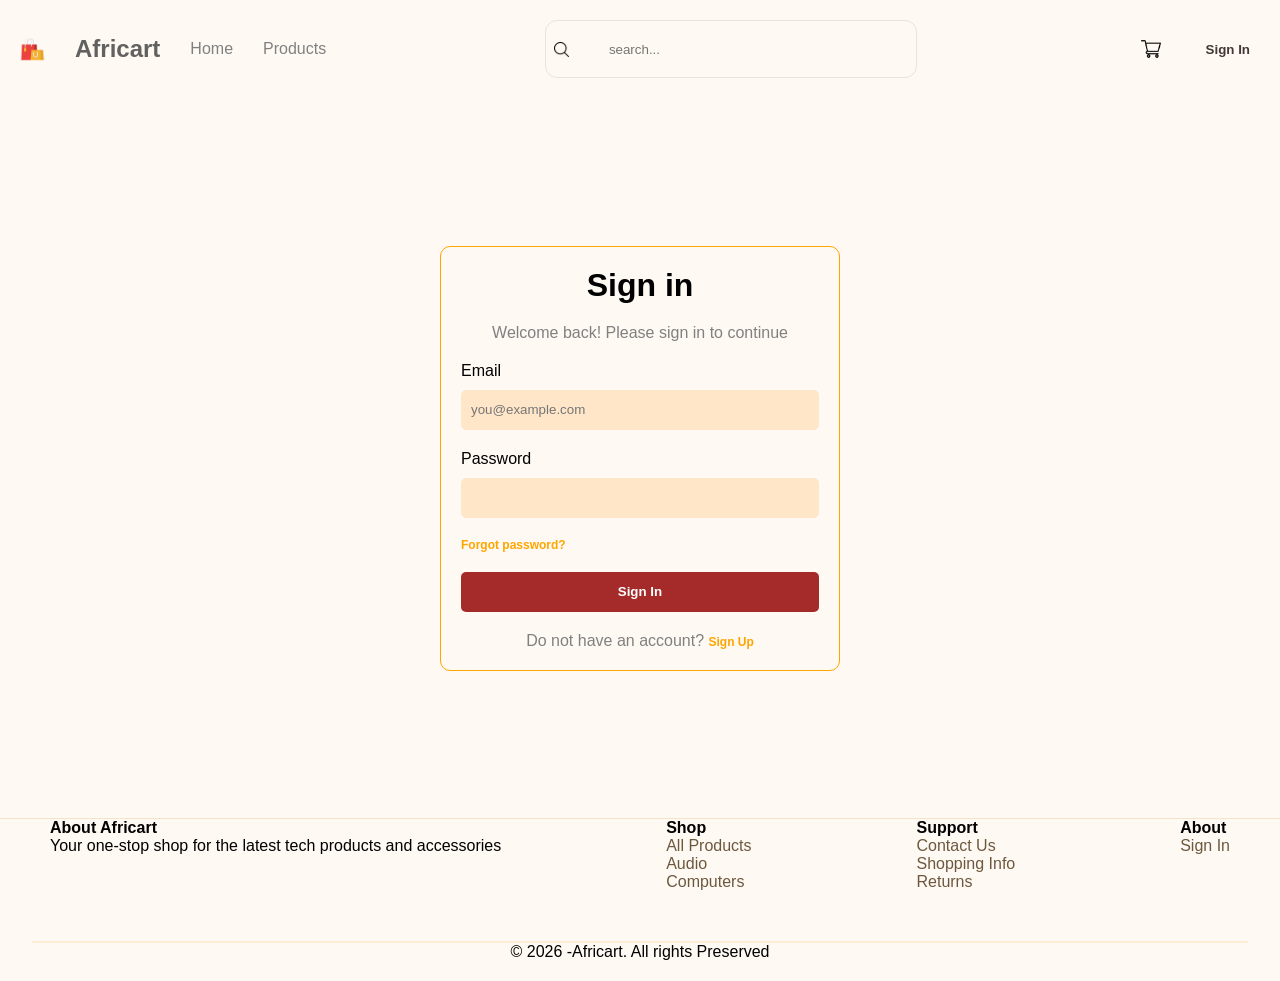
==== auth.html @ 28417fd5 "final commit Auth" ====
<!DOCTYPE html>
<html lang="en">
<head>
    <meta charset="UTF-8">
    <meta name="viewport" content="width=device-width, initial-scale=1.0">
    <title>Sign Up</title>
    <link rel="stylesheet" href="styles.css">
    <link rel="stylesheet" href="auth.css">
</head>
<body>
    <header>
        <div>
            <img src="logo.png" alt="logo">
            <h2>Africart</h2>
            <a href="/">Home</a>
            <a href="products.html">Products</a>
        </div>

        <form>
            <input id="search-input" type="text" placeholder="search...">
            <img src="search.png" id="search-btn" alt="Search">
        </form>

        <div>
            <img id="cart-img" src="cart.png" alt="cart image">
            <button class="btn-min" id="signin-btn">Sign In</button>
        </div>
        
    </header>
    <main>

        <form id="signin-form">
            <h1>Sign in</h1>
            <p>Welcome back! Please sign in to continue</p>
            <div>
                <label for="email">Email</label>
                <input type="text" id="email-login" placeholder="you@example.com">
            </div>
            <div>
                <label for="">Password</label>
                <input type="password" name="password-login" id="password-login">
            </div>
            <a href="">Forgot password?</a>
            <input type="submit" value="Sign In" class="btn-auth">

            <p>Do not have an account? <a>Sign Up</a></p>
        </form>
        <form id="signup-form">
            <h1>Create Account</h1>
            <p>Get started with a new account</p>
            <div>
                <label for="name">Full name</label>
                <input type="text" id="name" >
            </div>
            <div>
                <label for="email">Email</label>
                <input type="email" id="email-login" placeholder="you@example.com">
            </div>
            <div>
                <label for="">Password</label>
                <input type="password" name="password-login" id="password-login">
            </div>
            <a href="">Forgot password?</a>
            <input type="submit" value="Sign Up" class="btn-auth">

            <p>Already have an account? <a>Sign in</a></p>
        </form>

    </main>
    <footer>
        <div id="">
            <h4>About Africart</h4>
            <p>Your one-stop shop for the latest tech products and accessories</p>

        </div>
        <div>
            <h4>Shop</h4>
            <a href="#products">All Products</a>
            <a href="#products/audio">Audio</a>
            <a href="#products/computers">Computers</a>
        </div>
        <div>
            <h4>Support</h4>
            <a href="#contact">Contact Us</a>
            <a href="#shopping">Shopping Info</a>
            <a href="#Returns">Returns</a>
        </div>
        <div>
            <h4>About</h4>
            <a href="#sign in">Sign In</a>
        </div>
        

    </footer>
    <div id="copyright">
            <hr>
            <p>&copy 2026 -Africart. All rights Preserved</p>
    </div>
    
</body>
</html>
---- styles.css ----
*, *::before, *::after {
    box-sizing: border-box;
}

body{

    font-family:'Segoe UI',Tahoma,Geneva,Verdana,sans-serif;
    margin:0;
    overflow-x: hidden; /* Fix overflow for the entire body */
    background-color: #FEF9F3;
}
/* Header section */

header{
    display:flex;
    height:auto;
    min-height:30px;
    align-items:center;
    gap:20px;
    margin-top:20px;
    margin-bottom:20px;
    justify-content:space-between;
    flex-wrap: wrap;
    padding: 0 20px;
    position: sticky;
    top: 0;
    z-index: 1000;
    background: #FEF9F3;
}
header div{
    display: flex;
    justify-content: center;

    align-items: center;
    gap: 30px;

}


header form{
    display:flex;
    flex-direction: row-reverse;
    border:1px solid rgb(235,225,225);
    padding:8px;
    border-radius:12px;
    width:30%;
    justify-content:space-between;
    align-items: center;
}

header a{
    text-decoration:none;
    color: gray;
}

header h2{
    color: rgb(97, 97, 97);
}

.btn-min{
    border-style:none;
    background-color:#FEF9F3;
    font-weight:bold;
    color:rgb(65,56,56);
    padding: 10px;
    border-radius: 5px;

}
.btn-min:hover,
#cart-img:hover{
    background-color: orange;
}
#cart-img{
    width: 30px;
    padding: 5px;
    object-fit: contain;
    border-radius: 5px;


}

#search-btn{
    width: 15px;
    height: 15px;
    margin-right: 10px;

}
#search-input{
    width: 100%;
    outline: none;
    background-color: #FEF9F3;

}
#search-input:active{
    border: none;
}
img{
    width:25px;
}



form input{
    border-style:none;
}



#hero-section{
    display:flex;
    flex-direction:column;
    justify-content:end;
    align-items:start;
    background:linear-gradient(to top,rgb(236,182,82),rgb(255,136,0));
    width:100%;
    color:white;
    min-height:43vh;
    padding: 40px 20px 80px 20px;
}

#cta-btn{
    border:none;
    padding:12px;

    width:180px;
    border-radius:5px;
}

#hero-section h1{
    font-size:60px;
    max-width:50%;
}

#hero-p{
    color:rgb(255,225,141);
}

#main-div{
    display:flex;
    justify-content:space-around;
    align-items: center;
    flex-wrap: wrap;
    gap: 20px;
}


.sub-div{
    display:flex;
    margin:10px;
    justify-content:center;
    align-items:center;
    gap:20px;
    padding: 12px;
    }

.sub-div div{
    display:flex;
    flex-direction:column;
}

.sub-div h6,
.sub-div p{
    margin:0;
}

.sub-div i{
    font-size:24px;
    border:1px solid rgb(229,207,207);
    padding:12px;
    border-radius:10px;
    color:orange;
}
#featured{
    margin-left: 10px;
    
    
}
#featured h2{
    font-family: 'Segoe UI', Tahoma, Geneva, Verdana, sans-serif;
    margin-bottom: 0;
}
#featured p{
   margin-top: 0px; 
}

#products{
    display: flex;
}

#products-div{
    margin-top: 25px;
    width: 200px;
    border: 1px solid orange;
    padding-bottom: 10px;
    margin-left: 10px;
    border-radius: 10px;
    box-shadow: 2px 2px 10px rgba(255, 165, 0.3);
    

}

#products-div img{
    width: 100%;
    margin-bottom: 20px;
    border-radius: 10px;
    

    
    
}
#products-div h6{
    font-size: 12px;
    margin-top: 0px;
    margin-bottom: 0px;
    margin-left: 5px;
    font-family: 'Segoe UI', Tahoma, Geneva, Verdana, sans-serif;
}
#products-div p{
    font-size: 7px;
    margin-top: 0px;
    margin-bottom: 5px;
    margin-left: 5px;
    font-family: Segoe UI;

}
#star{
    display: flex;
    justify-content: space-between;
    align-items: center;
    padding-left: 10px;
    padding-right: 5px;
}

#cart-btn{
    background-color: orange;
    border: none;
    height: 30px;
    display: flex;
    justify-content: center;
    align-items: center;
    padding-left: 50px;
    padding-right: 30px;
    gap: 20px;
    margin-left:7px;
    margin-right: 0px;
    color: white;
    cursor: pointer;
    margin-top: 40px;
    margin-bottom: 0px;
}
#star span{
    color: black;
    font-family: 'Segoe UI', Tahoma, Geneva, Verdana, sans-serif;
    font-weight: 100;
}
#star p{
    font-family: 'Segoe UI', Tahoma, Geneva, Verdana, sans-serif;
    font-size: 100;
    font-size: 12px;
    margin-right: 10px;
}

#cart-btn i,
#star i{
    color: orange;
}
#star p{
    font-family: 'Segoe UI', Tahoma, Geneva, Verdana, sans-serif;
    color: rgb(136, 104, 104);
}


footer{
    display: flex;
    justify-content: space-between;
    width: 100%;
    margin-top: auto;
    background-color:#fef9f3;
    border-top: 1px solid rgb(245, 229, 200);
    
    padding-bottom: 50px;
    padding-left: 50px;
    padding-right: 50px;

    

}
footer div{
    display: flex;
    flex-direction: column;
    
    align-items: start;
    
    
}
footer a{
    color: #6d583e;
    text-decoration: none;
}
#copyright{
    display: flex;
    flex-direction: column;
    justify-content: center;
    align-items: center;
    padding-bottom: 20px;
}
#copyright hr{
    width: 95%;
    border-color: rgb(245, 210, 146,0.3);
    border-style: solid;
    height: 1px;

    
}



@media(max-width:630px){
    #search-input{
        display:none;
    }

    form{
        width:fit-content;
        border:none;
        margin-left:auto;
    }

    header{
        margin-left:20px;
        margin-right:20px;
    }
    #main-div{
        flex-direction: column;
        justify-content: center;
        align-items: flex-start;
    }
}

@media(max-width:500px){
    header h2{
        font-size:20px;
    }

    header a{
        font-size:15px;
    }

    header img{
        width:20px;
    }

    header button{
        font-size:10px;
    }
}

#featured{
    padding: 40px;
    display: flex;
    flex-direction: column;
    align-items: flex-start; /* Aligns contents to the left */
    background: white;
}
#featured h2, 
#featured p{
    margin: 0;
}
#featured-main{
    display: flex;
    justify-content: space-between;
    width: 100%;

}
.btn-accent{
    border: 1px solid #ece8e8;
    width: 100px;
    background: white;
    border-radius: 10px;
}
.product-card{
    display: flex;
    flex-direction: column;
    border:1px solid rgb(252,242,186,0.5);
    width:300px;
    margin: 30px auto; /* Centered card */
    padding-bottom:20px;
    gap:20px;
    border-radius: 10px;
}
.product-card:hover{
    border:1px solid rgb(252,242,186,1);
    box-shadow:2px 2px 5px rgb(255,244,221);
}
.product-card img{
    width:100%;
    height: 250px;
    object-fit: cover;

}
.parent-container{
    display: flex;
    justify-content: center;
    align-items: center;
    width: 100%;
}
.container{
    display: grid;
    grid-template-columns: 1fr 1fr  1fr 1fr;
    gap:20px;
    justify-content: center;
}
@media (max-width:700px){
    .container{
        grid-template-columns: 1fr;
        
    }
    footer{
        flex-direction: column;
    }
}

#ratings-div,
#title-div{
    display:flex;
    justify-content:space-between;
    padding-left:20px;
    padding-right:20px;
}

#ratings-div i{
    color:rgb(255,145,0);
}

#title-div{
    flex-direction:column;
}

#title-div button{
    display:flex;
    height:40px;
    justify-content:center;
    align-items:center;
    border:none;
    background:orange;
    color:white;
}

#title-div i{
    margin-left:20px;
}

#title-div h6,
#title-div p{
    margin:0;
}

#category{
    margin-left: 20px;
    display: flex;
    flex-direction: column;
    justify-content: center;
}
#category h1{
    width: 100%;
    text-align: center;
    font-weight: 500;
}
#category-div{
    display: grid;
    grid-template-columns: 1fr 1fr 1fr 1fr;
    margin-left:20px;
    margin-right: 20px;
    gap: 20px;
}

#category-div button{
    height: 70px;
    border: 1px solid rgba(241, 165, 22, 0.3);
    background: white;
    border-radius: 10px;
    font-size: 18px;
    margin-bottom: 40px;
    
}

#category-div button:hover{
    border: 1px solid rgb(241, 165, 22, 1);
}
#newslater{
    width: 100%;
    display: flex;
    flex-direction: column;
    justify-content: center;
    align-items: center;
    background:white;
    padding-top:40px;
    padding-bottom: 40px;
}
#newslater i{
    font-size: 50px;
    color: orange;
    margin-bottom: 50px;
}
#newslater h1,
#newslater p{
    margin: 0;
}

#newslater-form{
    margin-top: 50px;
}
#newslater-email{
    border: 1px solid orange;
    height: 40px;
    padding: 10px;
    border-radius: 10px;
    width: 15rem;
    outline: none;
}
#newslater-btn{
    padding: 10px;
    height: 40px;
    background: orange;
    color: white;
    padding-left: 20px;
    padding-right: 20px;
    border-radius: 10px;
}
@media (max-width: 800px) {
    #category-div{
        grid-template-columns: 1fr 1fr;
    }
}
@media (max-width: 550px) {
    #category-div{
        grid-template-columns: 1fr;
    }
}

@media(max-width:536px){
    #hero-section h1{
        font-size:30px;
        max-width:100%;
    }
}
---- auth.css ----
main{
    display: flex;
    flex-direction: column;
    justify-content: center;
    width: 100%;
    align-items: center;
    height: 80vh;
}
*{
    margin: 0;
}
input{
    height: 40px;
    background-color: #ffe6c8;
    border-radius: 5px;
    padding: 10px;
}
input:focus{
    outline: 1px solid orange;
}

form{
    display: flex;
    width: 400px;
    flex-direction: column;
    justify-content: center;
    gap: 20px;
    border: 1px solid orange;
    padding: 20px;
    border-radius: 10px;
    
    

}
form h1, form p{
    width: 100%;
    text-align: center;
}
form p{
    color: gray;
}
form div{
    display: flex;
    flex-direction: column;
}
form a{
    text-decoration: none;
    color: orange;
    font-weight: bold;
    font-size: 12px;
}

label{
    font-weight: 500;
    padding-bottom: 10px;
}
#signup-form{
    display: none;
}
.btn-auth{
    color: white;
    font-weight: bold;
    background-color: brown;
}
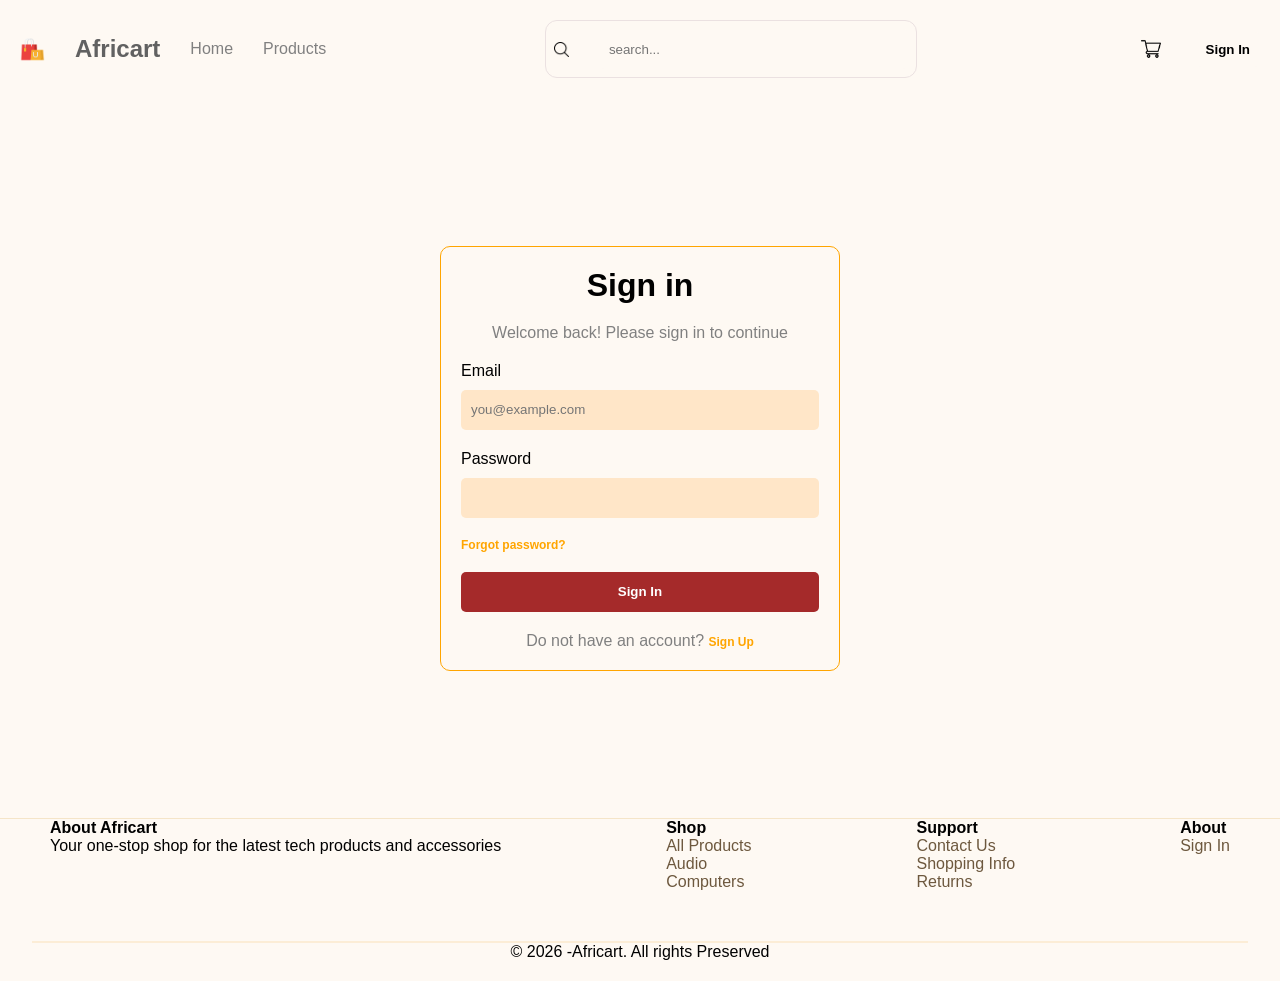
==== commit 13142e18: "final comit" ====
--- a/auth.html
+++ b/auth.html
@@ -23,7 +23,7 @@
 
         <div>
             <img id="cart-img" src="cart.png" alt="cart image">
-            <button class="btn-min" id="signin-btn">Sign In</button>
+            <button class="btn-min" id="signin-btn"><a style="color: black;" href="auth.html">Sign In</a></button>
         </div>
         
     </header>
@@ -87,7 +87,7 @@
         </div>
         <div>
             <h4>About</h4>
-            <a href="#sign in">Sign In</a>
+            <a href="auth.html">Sign In</a>
         </div>
         
 
--- a/auth.css
+++ b/auth.css
@@ -55,7 +55,16 @@
     padding-bottom: 10px;
 }
 #signup-form{
-    display: none;
+    display:none;
+}
+#signup-form.active{
+    display: flex;
+}
+#signin-form{
+    display: flex;
+}
+#signin-form.active{
+    display: flex;
 }
 .btn-auth{
     color: white;
